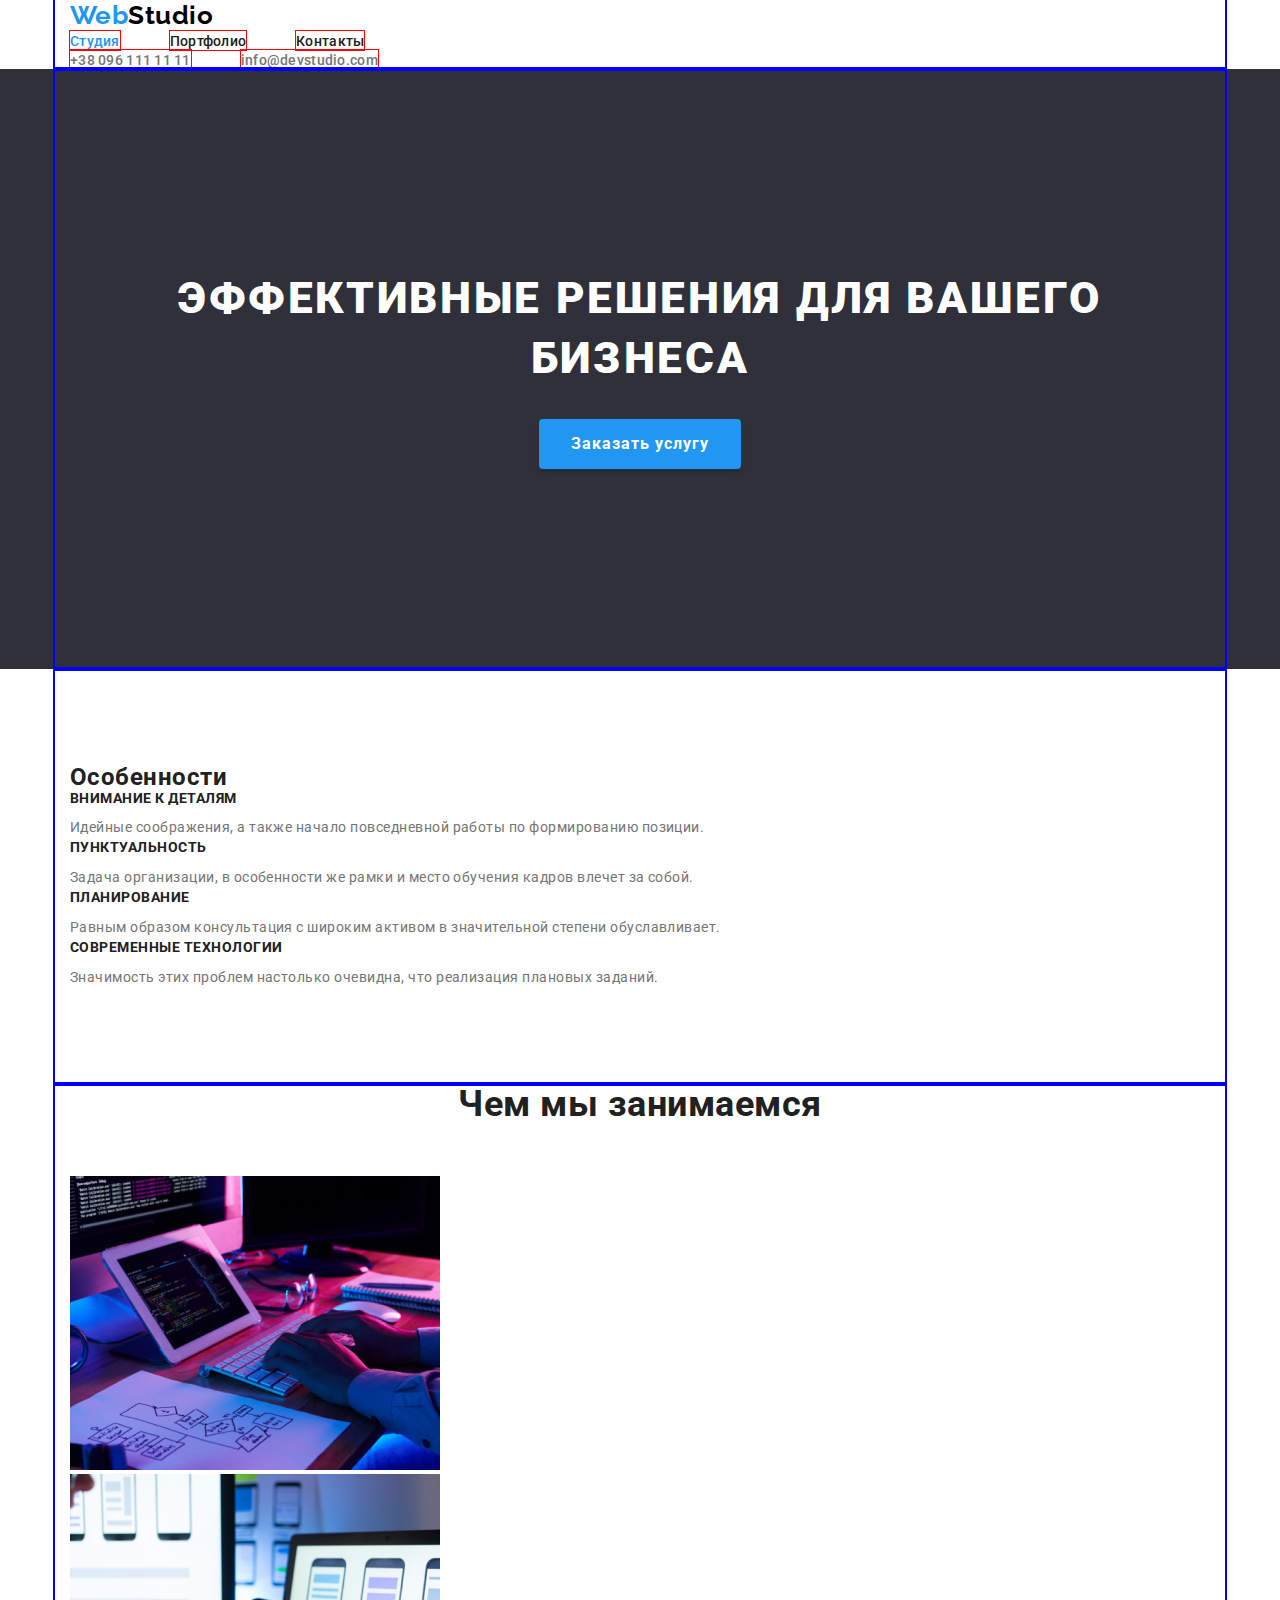
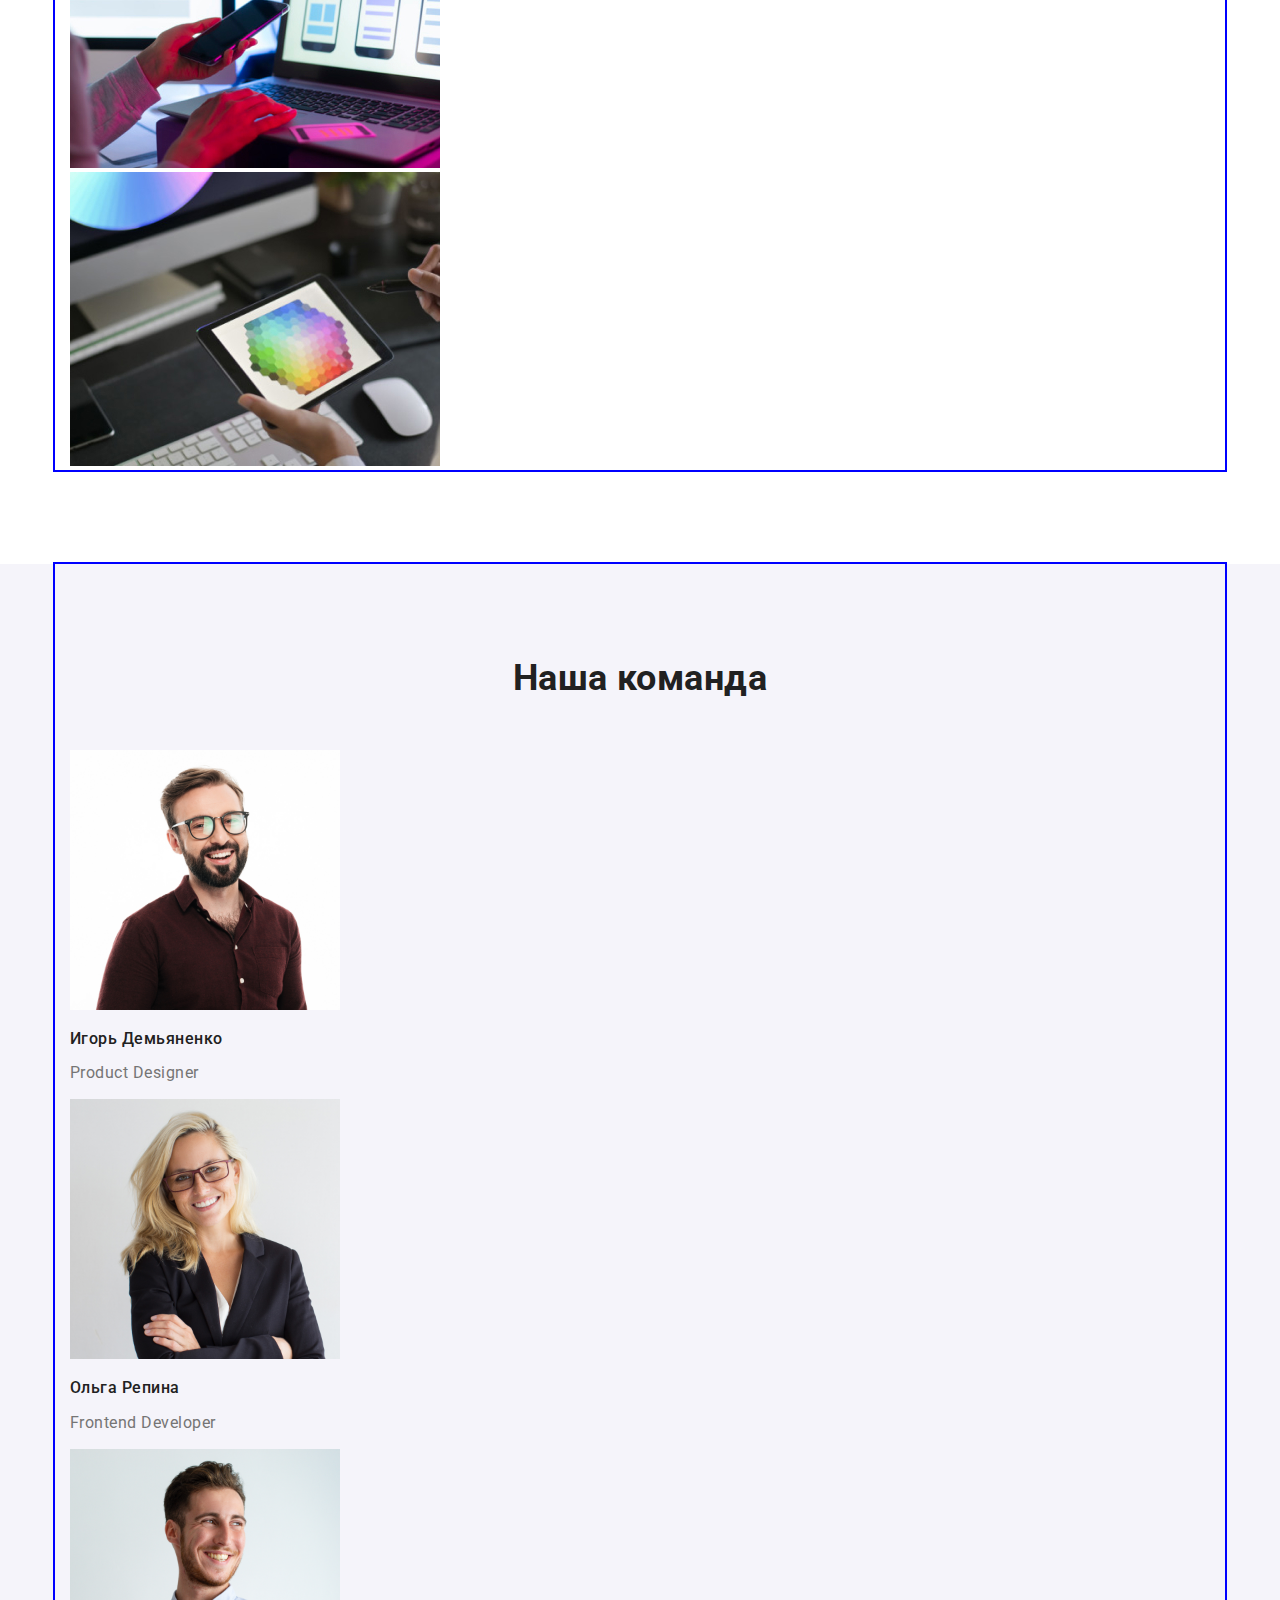
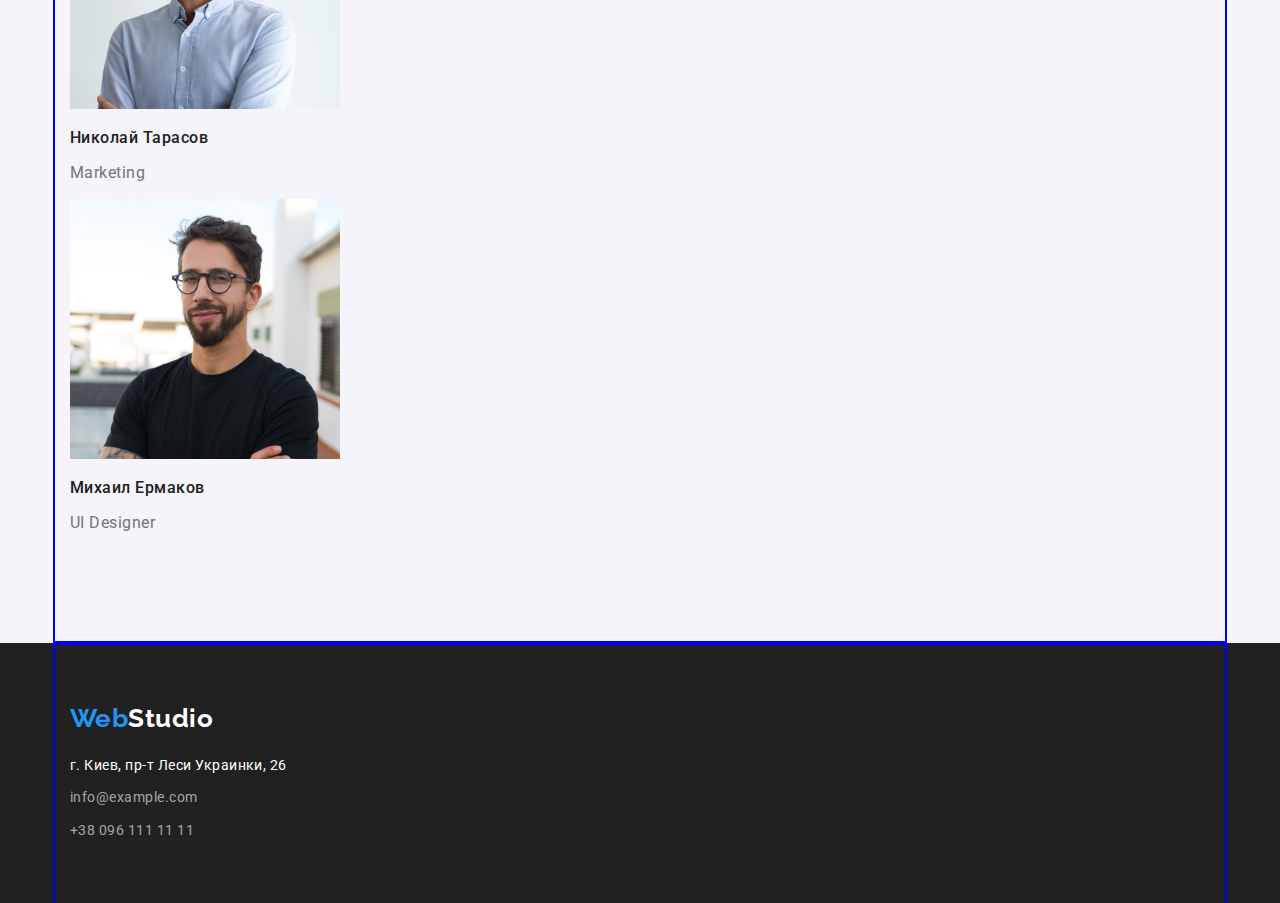
==== index.html @ 8eae238f "add flex for nav tel" ====
<!DOCTYPE html>
<html lang="ru">
<head>
    <meta charset="UTF-8">
    <meta name="viewport" content="width=device-width, initial-scale=1.0">
    <title>WebStudio</title>
    <link rel="stylesheet" href="https://cdnjs.cloudflare.com/ajax/libs/modern-normalize/1.0.0/modern-normalize.min.css"
        integrity="sha512-ISS7cAi1PEhQ8jnbJpJZMd29NlhNj4AWYyLOSp2CE/CsHxTCu+r+t0D2yoJudVrd0/8fTVPUVDzY5Tvli75u/g=="
        crossorigin="anonymous" />
    <link rel="preconnect" href="https://fonts.gstatic.com">
    <link href="https://fonts.googleapis.com/css2?family=Raleway:wght@700&family=Roboto:wght@400;500;700;900&display=swap"
        rel="stylesheet">
    <link rel="stylesheet" href="./css/style.css">
</head>
<body>
    <header> <!-- Шапка сайта-->
       <div class="container">
            <nav>
                <a href="./index.html" class="logo"><span class="logo-word">Web</span>Studio</a>
                <ul class="site-nav">
                    <li class="item"><a class="link-nav current" href="./index.html">Студия</a></li>
                    <li class="item"><a class="link-nav" href="./portfolio.html">Портфолио</a></li>
                    <li class="item"><a class="link-nav" href="">Контакты</a></li>
                </ul>
            </nav>
            <ul class="kontakt-nav">
                <li class="item"><a class="tel-mail" href="tel:+380961111111">+38 096 111 11 11</a></li>
                <li class="item"><a class="tel-mail" href="mailto:info@devstudio.com">info@devstudio.com</a></li>
            </ul>
       </div>
    </header>
    <main> <!--Информация -->
        <section class="hero-section"> <!--Герой-->
            <div class="container hero">
                <h1 class="hero-title">ЭФФЕКТИВНЫЕ РЕШЕНИЯ ДЛЯ ВАШЕГО БИЗНЕСА</h1>
                <button  type="button" class="hero-button">Заказать услугу</button>
            </div>
            </section>
        <section> <!--Особенности-->
            <div class="container features">
                <h2 class="title-hide">Особенности</h2>
                <ul>
                    <li>
                        <h3 class="features-title">ВНИМАНИЕ К ДЕТАЛЯМ</h3>
                        <p class="features-text">Идейные соображения, а также начало повседневной работы по формированию позиции.</p>
                    </li>
                    <li>
                        <h3 class="features-title">ПУНКТУАЛЬНОСТЬ</h3>
                        <p class="features-text">Задача организации, в особенности же рамки и место обучения кадров влечет за собой.</p>
                    </li>
                    <li>
                        <h3 class="features-title">ПЛАНИРОВАНИЕ</h3>
                        <p class="features-text">Равным образом консультация с широким активом в значительной степени обуславливает.</p>
                    </li>
                    <li>
                        <h3 class="features-title">СОВРЕМЕННЫЕ ТЕХНОЛОГИИ</h3>
                        <p class="features-text">Значимость этих проблем настолько очевидна, что реализация плановых заданий.</p>
                    </li>
                </ul>
            </div>
        </section>
        <section class="container work"> <!--Чем занимаемся-->
            <h2 class="section-title-work">Чем мы занимаемся</h2>
            <ul>
                <li>
                    <img src="./image/index/box-1.jpg" alt="печать на клавиатуре" width="370" height="294">
                </li>
                <li>
                    <img src="./image/index/box-2.jpg" alt="смотрят в телефон и ноутбук" width="370" height="294">
                </li>
                <li>
                    <img src="./image/index/box-3.jpg" alt="поиск в планшете" width="370" height="294">
                </li>
            </ul>
        </section>
        <section class="team-section"> <!--Наша команда-->
            <div class="container team">
                <h2 class="section-title-team">Наша команда</h2>
                    <ul>
                        <li>
                            <img src="./image/index/img-1.jpg" alt="Игорь Демьяненко" width="270" height="260">
                            <h3 class="team-name">Игорь Демьяненко</h3>
                            <p lang="en" class="team-work">Product Designer</p> 
                        </li>
                        <li>
                            <img src="./image/index/img-2.jpg" alt="Ольга Репина" width="270" height="260">
                            <h3 class="team-name">Ольга Репина</h3>
                            <p lang="en" class="team-work">Frontend Developer</p> 
                        </li>
                        <li>
                            <img src="./image/index/img-3.jpg" alt="Николай Тарасов" width="270" height="260">
                            <h3 class="team-name">Николай Тарасов</h3>
                            <p lang="en" class="team-work">Marketing</p> 
                        </li>
                        <li>
                            <img src="./image/index/img-4.jpg" alt="Михаил Ермаков" width="270" height="260">
                            <h3 class="team-name">Михаил Ермаков</h3>
                            <p lang="en" class="team-work">UI Designer</p> 
                        </li>
                    </ul>
            </div>
        </section>
    </main>
    <footer class="footer-background"> <!--Подвал сайта-->
        <div class="container footer">
            <a href="./index.html" class="logo-footer"><span class="logo-word">Web</span>Studio</a>
            <address>
                <ul>
                    <li><a class="footer-map" href="https://goo.gl/maps/jdW6CA36XqGowUnj9" target="_blank">г. Киев, пр-т Леси Украинки, 26</a></li>
                    <li><a class="tel-mail-footer" href="mailto:info@example.com">info@example.com</a></li>
                    <li><a class="tel-mail-footer tel" href="tel:+380961111111">+38 096 111 11 11</a></li>
                </ul>
            </address>
        </div>
    </footer>
</body>
</html>
---- css/style.css ----
html {
  box-sizing: border-box;
}
*,
*::before,
*::after {
  box-sizing: inherit;
}
:root {
  --main-text-color: #212121;
  --secondary-text-color: #ffffff;
  --ouwer-text-color: #757575;
  --acent-color: #2196f3;
  --contener-color: #eeeeee;
  --logo-color-text: #000000;
  --buttons-port-color: #f5f4fa;
  --footer-text-color: rgba(255, 255, 255, 0.6);
  --background-footer-color: #2f303a;
  --background-section: #e5e5e5;
  --line-color: #ececec;
  --background-color: #ffffff;
}

body {
  margin: 0;
  background-color: var(--background-color);
  color: var(--main-text-color);
  font-family: Roboto, sans-serif;
  font-style: normal;
  letter-spacing: 0.03em;
}
ul {
  list-style: none;
  padding: 0px;
  margin: 0px;
}
a {
  text-decoration: none;
  font-style: normal;
}
.container {
  margin-left: auto;
  margin-right: auto;
  padding-left: 15px;
  padding-right: 15px;
  width: 1170px;
  outline: 2px solid blue;
}

/* Шапка сайта */

.header-portfolio {
  margin-bottom: 77px;
}
.logo {
  color: var(--logo-color-text);
  font-family: Raleway;
  font-weight: 700;
  font-size: 26px;
  line-height: 1.19;
}
.logo-word {
  color: var(--acent-color);
}
/* site-nav */

.site-nav {
  display: flex;
}
.site-nav .item {
  outline: 1px solid red;
  margin-right: 50px;
}
.site-nav .item:last-child {
  margin-right: 0px;
}
.link-nav {
  color: var(--main-text-color);
  font-weight: 500;
  line-height: 1.14;
  font-size: 14px;
  letter-spacing: 0.02em;
}
.link-nav:hover,
.link-nav:focus {
  color: var(--acent-color);
}
.link-nav.current {
  color: var(--acent-color);
}

/* .tel-mail */

.kontakt-nav {
  display: flex;
}
.kontakt-nav .item {
  outline: 1px solid red;
  margin-right: 50px;
}
.kontakt-nav .item:last-child {
  margin-right: 0px;
}
.tel-mail {
  color: var(--ouwer-text-color);
  font-weight: 500;
  line-height: 1.14;
  font-size: 14px;
  letter-spacing: 0.02em;
}
.tel-mail:hover,
.tel-mail:focus {
  color: var(--acent-color);
}

/* studio */

/* Hero studio */

.hero-section {
  text-align: center;
  background-color: var(--background-footer-color);
}
.hero {
  padding-top: 200px;
  padding-bottom: 200px;
}
.hero-button {
  min-width: 200px;
  display: inline-block;
  border: 0px;
  padding: 10px 32px;
  border-radius: 4px;
  box-shadow: 0px 4px 4px rgba(0, 0, 0, 0.15);

  color: var(--background-color);
  background-color: var(--acent-color);
  cursor: pointer;
  font-family: Roboto;
  font-weight: 700;
  font-size: 16px;
  line-height: 1.87;
  letter-spacing: 0.06em;
}
.hero-title {
  margin-top: 0px;
  margin-bottom: 30px;

  color: var(--secondary-text-color);
  font-weight: 900;
  font-size: 44px;
  line-height: 1.36;
  letter-spacing: 0.06em;
  text-transform: uppercase;
}

/* Features */

.features {
  padding-top: 94px;
  padding-bottom: 94px;
}
.title-hide {
  padding: 0px;
  margin: 0px;
}
.features-title {
  margin-top: 0px;
  margin-bottom: 10px;

  font-weight: 700;
  font-size: 14px;
  line-height: 1.14;
  text-transform: uppercase;
}
.features-text {
  margin-top: 0px;
  margin-bottom: 0px;

  color: var(--ouwer-text-color);
  font-weight: 400;
  font-size: 14px;
  line-height: 1.71;
}

/* Чем мы занимаемся */
.work {
  margin-bottom: 94px;
}
.section-title-work {
  margin-top: 0px;
  margin-bottom: 50px;

  font-weight: 700;
  font-size: 36px;
  line-height: 1.16;
  text-align: center;
}

/* Team */

.team-section {
  background-color: var(--buttons-port-color);
}
.section-title-team {
  margin-top: 0px;
  margin-bottom: 50px;

  font-weight: 700;
  font-size: 36px;
  line-height: 1.16;
  text-align: center;
}
.team {
  padding-top: 94px;
  padding-bottom: 94px;
}
.team-name {
  font-weight: 500;
  font-size: 16px;
  line-height: 1.18;
}
.team-work {
  color: var(--ouwer-text-color);
  font-weight: 400;
  font-size: 16px;
  line-height: 1.18;
}

/* portfolio */

/* filters portfolio */

.button {
  color: var(--main-text-color);
  background-color: var(--buttons-port-color);
  font-family: Roboto;
  font-weight: 500;
  font-size: 16px;
  line-height: 1.62;
  letter-spacing: 0.03em;
}
.button:hover,
.button:focus {
  color: var(--background-color);
  background-color: var(--acent-color);
  cursor: pointer;
}

/* Galery of projects */

.portfolio-section {
  margin-bottom: 94px;
}

.project-title {
  margin-top: 20px;
  margin-bottom: 4px;

  font-weight: 700;
  font-size: 18px;
  line-height: 2;
  letter-spacing: 0.06em;
}
.project-name {
  margin-top: 0px;
  margin-bottom: 0px;
  padding-bottom: 20px;

  color: var(--ouwer-text-color);
  font-weight: 400;
  font-size: 16px;
  line-height: 1.87;
}

/* Footer */

.footer-background {
  background-color: var(--main-text-color);
}
.footer {
  padding-top: 60px;
  padding-bottom: 60px;
}
.logo-footer {
  display: inline-block;
  margin-bottom: 20px;

  color: var(--secondary-text-color);
  font-family: Raleway;
  font-weight: 700;
  font-size: 26px;
  line-height: 1.19;
}
.tel-mail-footer {
  display: inline-block;
  margin-bottom: 9px;

  color: var(--footer-text-color);
  font-weight: 400;
  font-size: 14px;
  line-height: 1.71;
}
.tel {
  margin-bottom: 0px;
}
.footer-map {
  display: inline-block;
  margin-bottom: 9px;

  color: var(--secondary-text-color);
  font-weight: 400;
  font-size: 14px;
  line-height: 1.71;
}
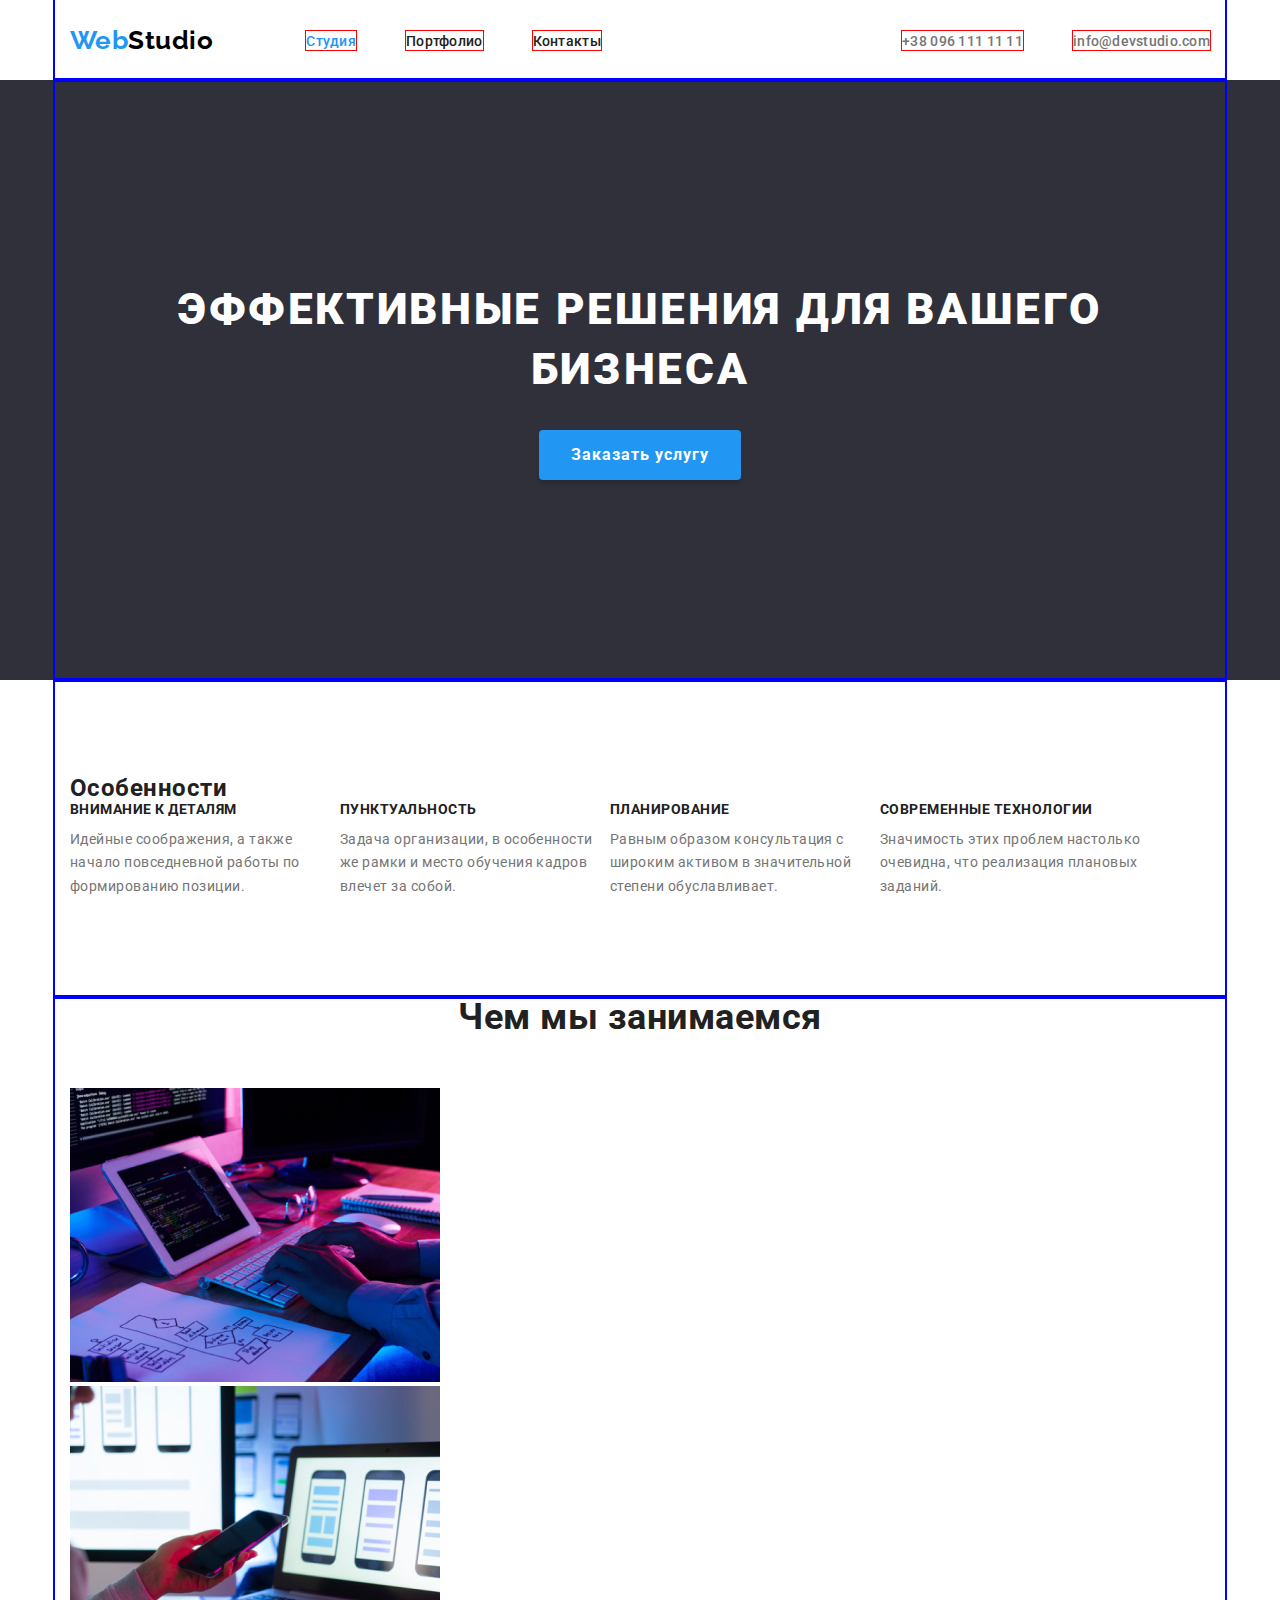
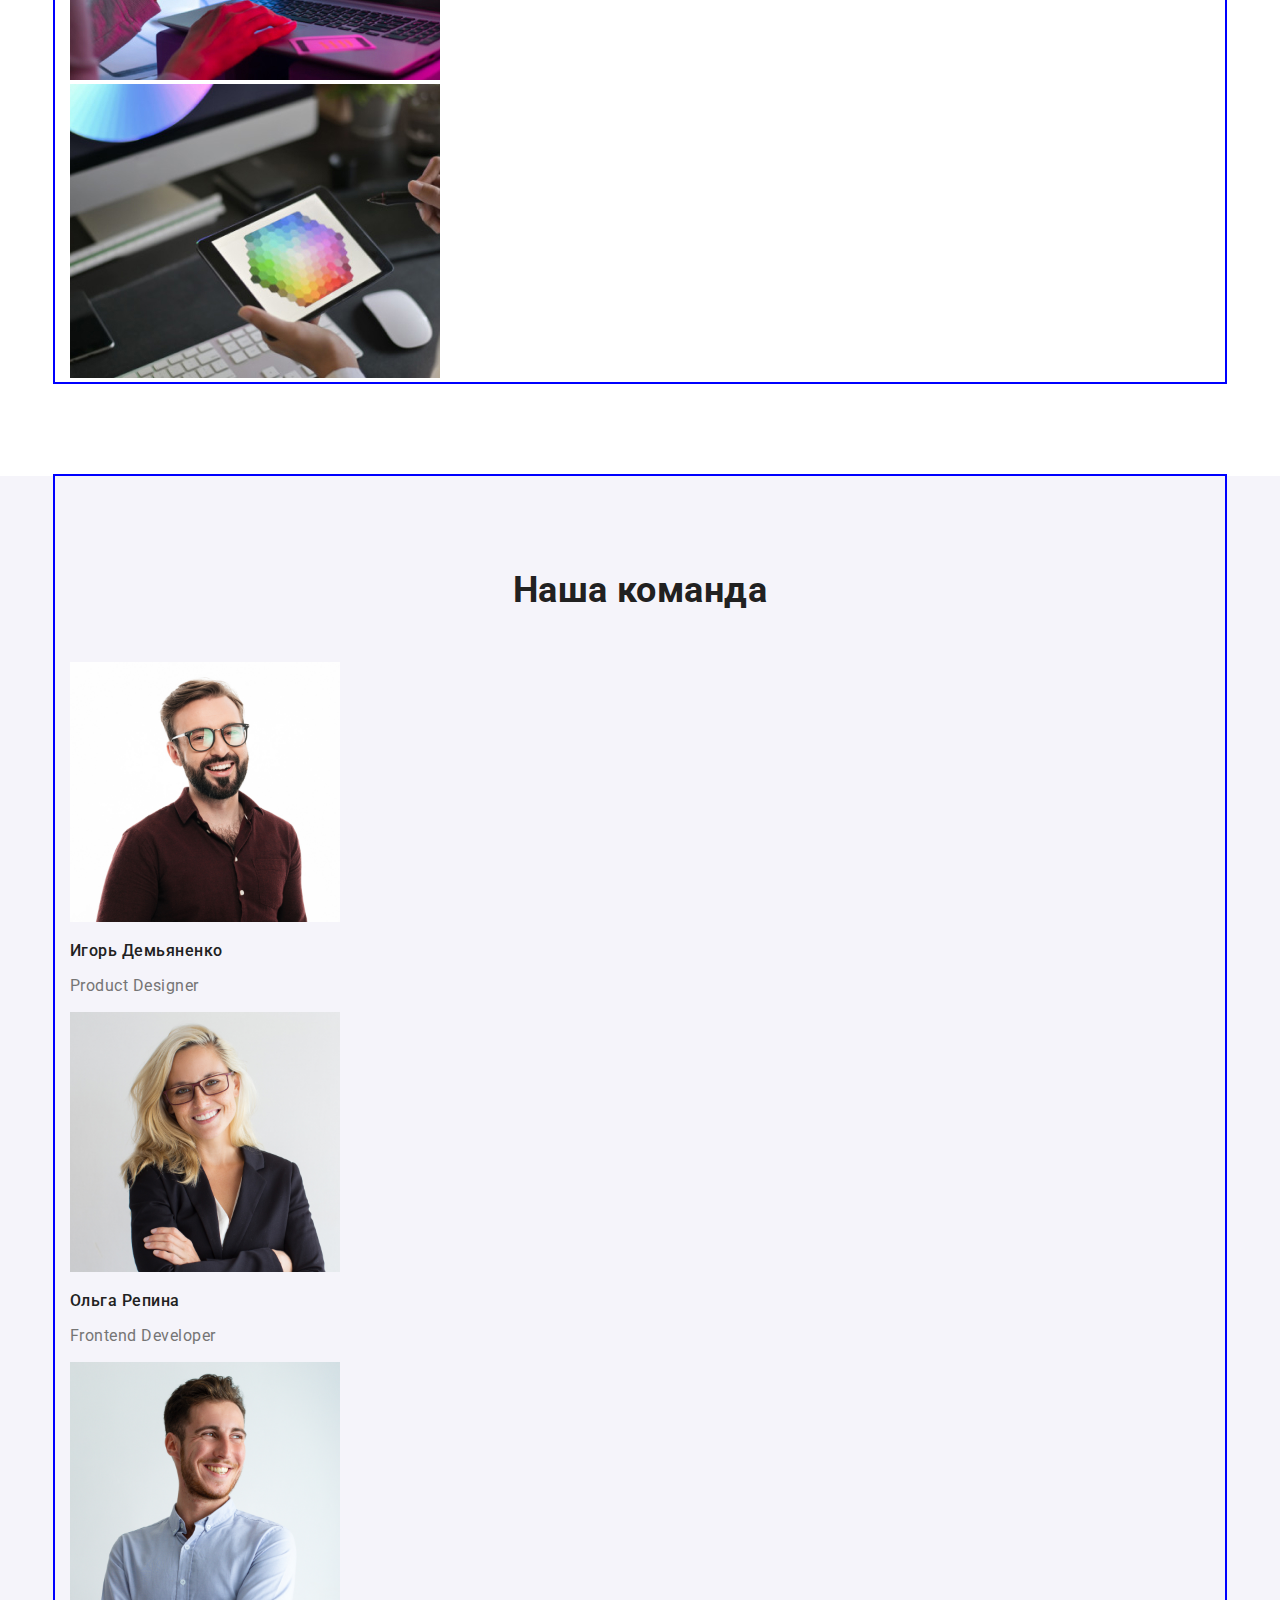
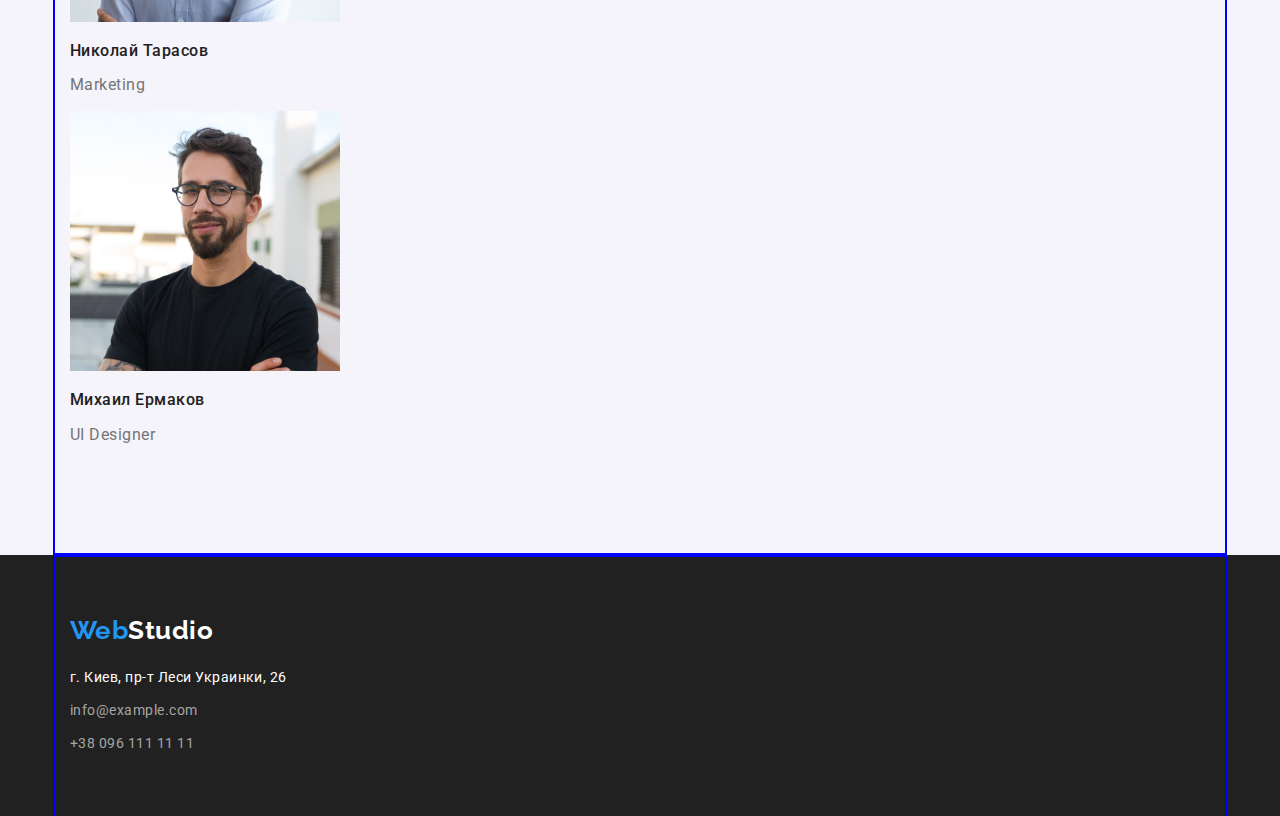
==== commit 5ae9f9f7: "добавляет flex шапка и особенности" ====
--- a/index.html
+++ b/index.html
@@ -14,8 +14,8 @@
 </head>
 <body>
     <header> <!-- Шапка сайта-->
-       <div class="container">
-            <nav>
+       <div class="container header-nav">
+            <nav class="header-nav">
                 <a href="./index.html" class="logo"><span class="logo-word">Web</span>Studio</a>
                 <ul class="site-nav">
                     <li class="item"><a class="link-nav current" href="./index.html">Студия</a></li>
@@ -39,20 +39,20 @@
         <section> <!--Особенности-->
             <div class="container features">
                 <h2 class="title-hide">Особенности</h2>
-                <ul>
-                    <li>
+                <ul class="features-list">
+                    <li class="item">
                         <h3 class="features-title">ВНИМАНИЕ К ДЕТАЛЯМ</h3>
                         <p class="features-text">Идейные соображения, а также начало повседневной работы по формированию позиции.</p>
                     </li>
-                    <li>
+                    <li class="item">
                         <h3 class="features-title">ПУНКТУАЛЬНОСТЬ</h3>
                         <p class="features-text">Задача организации, в особенности же рамки и место обучения кадров влечет за собой.</p>
                     </li>
-                    <li>
+                    <li class="item">
                         <h3 class="features-title">ПЛАНИРОВАНИЕ</h3>
                         <p class="features-text">Равным образом консультация с широким активом в значительной степени обуславливает.</p>
                     </li>
-                    <li>
+                    <li class="item">
                         <h3 class="features-title">СОВРЕМЕННЫЕ ТЕХНОЛОГИИ</h3>
                         <p class="features-text">Значимость этих проблем настолько очевидна, что реализация плановых заданий.</p>
                     </li>
--- a/css/style.css
+++ b/css/style.css
@@ -49,6 +49,12 @@
 
 /* Шапка сайта */
 
+.header-nav {
+  display: flex;
+  align-items: center;
+  height: 80px;
+}
+
 .header-portfolio {
   margin-bottom: 77px;
 }
@@ -66,6 +72,7 @@
 
 .site-nav {
   display: flex;
+  margin-left: 93px;
 }
 .site-nav .item {
   outline: 1px solid red;
@@ -93,6 +100,7 @@
 
 .kontakt-nav {
   display: flex;
+  margin-left: auto;
 }
 .kontakt-nav .item {
   outline: 1px solid red;
@@ -160,6 +168,14 @@
   padding-top: 94px;
   padding-bottom: 94px;
 }
+.features-list {
+  display: flex;
+  flex-wrap: wrap;
+}
+.features-list .item {
+  width: 270px;
+  height: 101px;
+}
 .title-hide {
   padding: 0px;
   margin: 0px;
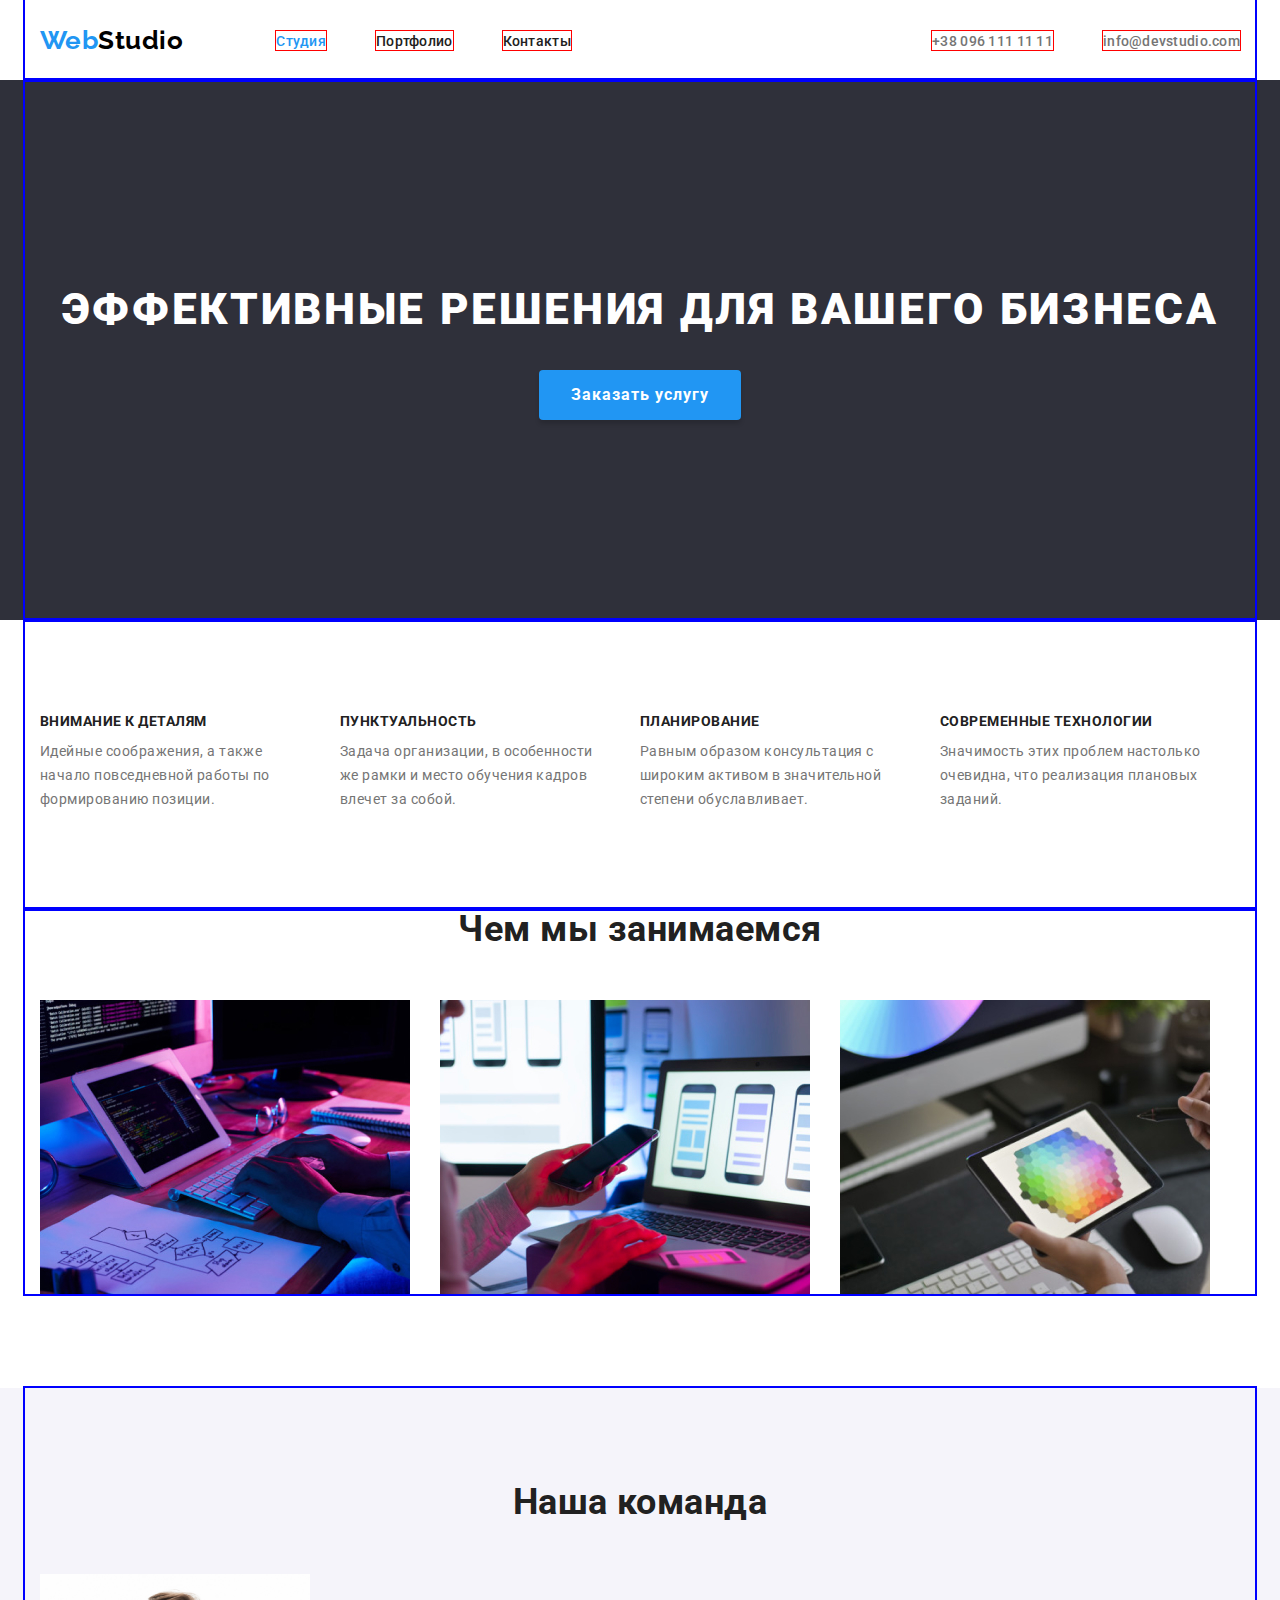
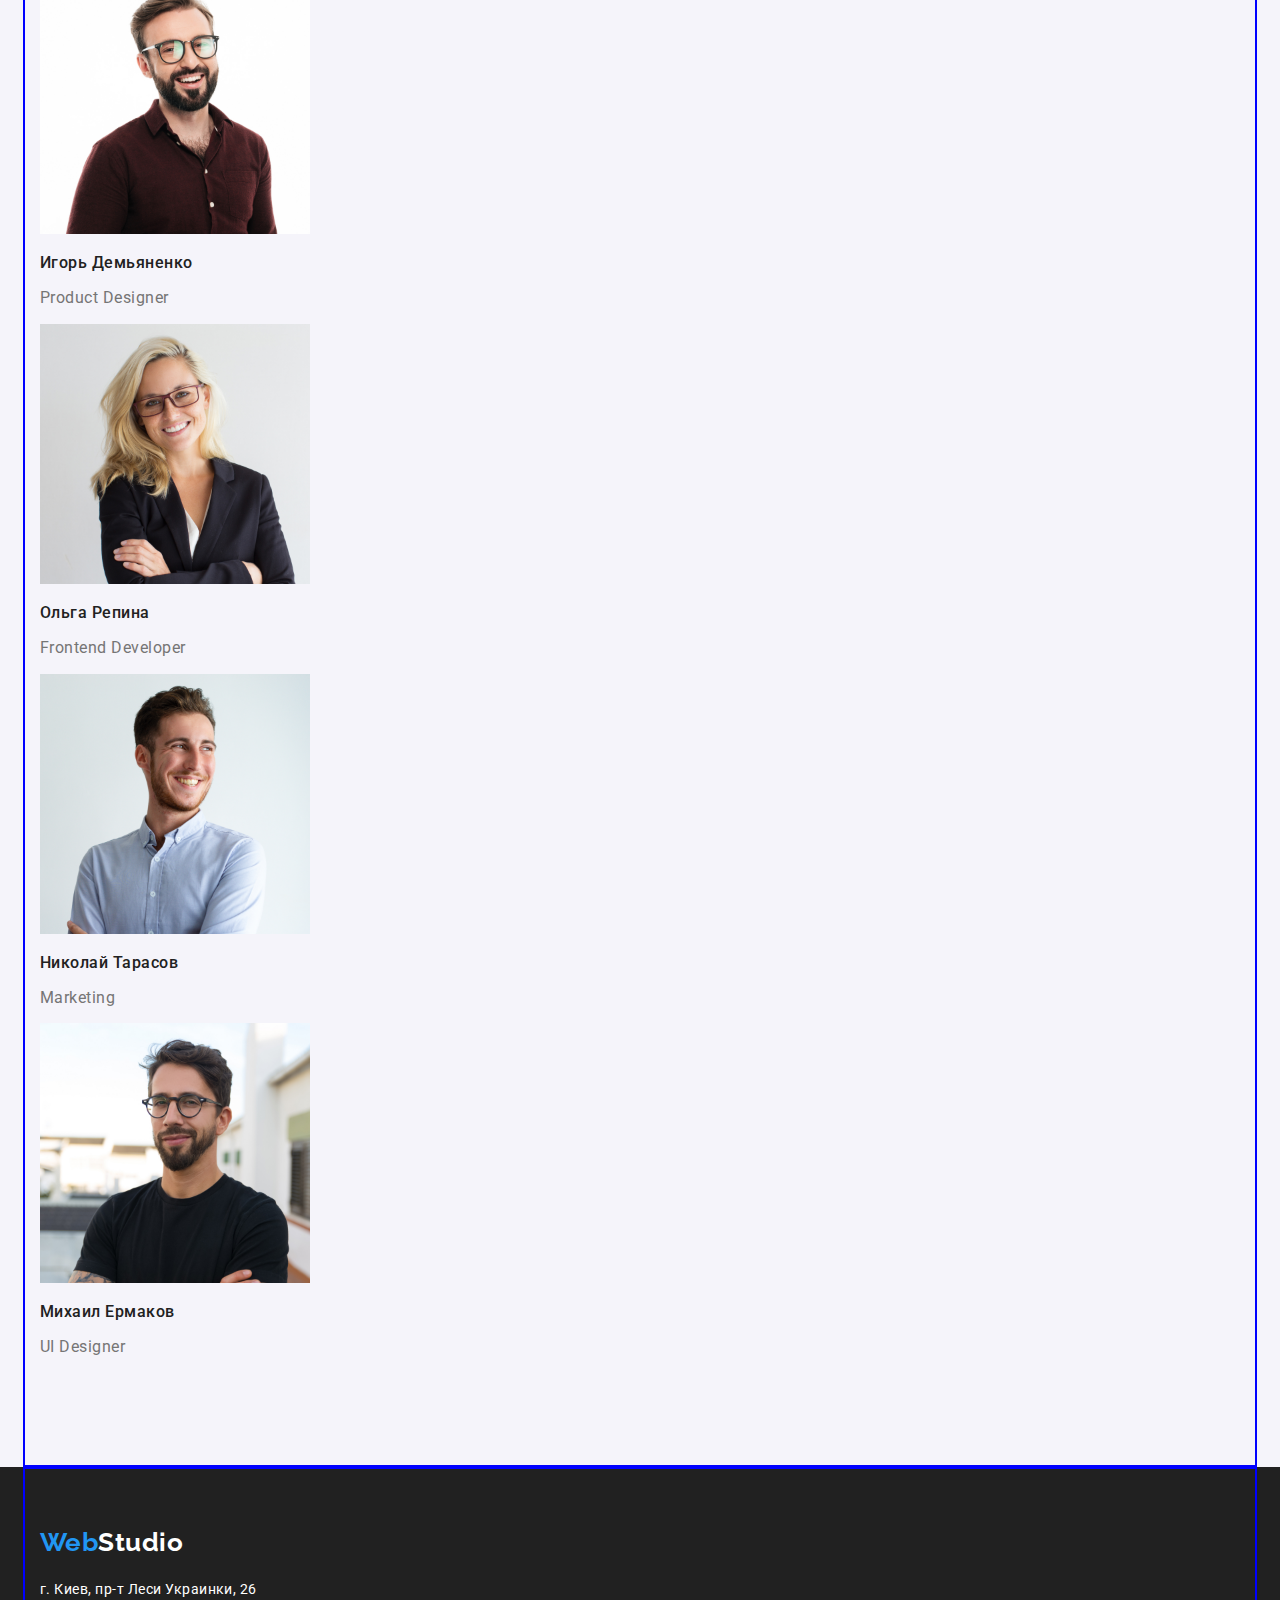
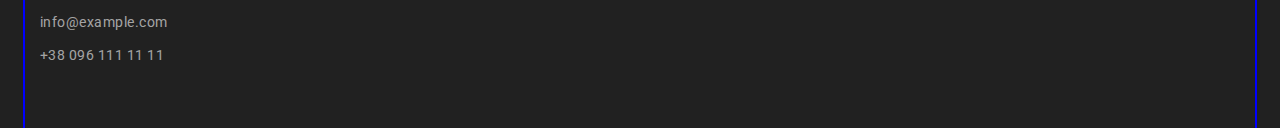
==== commit b3f32f51: "добавляет дальше flex" ====
--- a/index.html
+++ b/index.html
@@ -61,15 +61,15 @@
         </section>
         <section class="container work"> <!--Чем занимаемся-->
             <h2 class="section-title-work">Чем мы занимаемся</h2>
-            <ul>
+            <ul class="work-list">
                 <li>
-                    <img src="./image/index/box-1.jpg" alt="печать на клавиатуре" width="370" height="294">
+                    <img src="./image/index/box-1.jpg"  class="work-img" alt="печать на клавиатуре" width="370" height="294">
                 </li>
                 <li>
-                    <img src="./image/index/box-2.jpg" alt="смотрят в телефон и ноутбук" width="370" height="294">
+                    <img src="./image/index/box-2.jpg"  class="work-img" alt="смотрят в телефон и ноутбук" width="370" height="294">
                 </li>
                 <li>
-                    <img src="./image/index/box-3.jpg" alt="поиск в планшете" width="370" height="294">
+                    <img src="./image/index/box-3.jpg" class="work-img" alt="поиск в планшете" width="370" height="294">
                 </li>
             </ul>
         </section>
--- a/css/style.css
+++ b/css/style.css
@@ -43,7 +43,7 @@
   margin-right: auto;
   padding-left: 15px;
   padding-right: 15px;
-  width: 1170px;
+  width: 1230px;
   outline: 2px solid blue;
 }
 
@@ -56,6 +56,9 @@
 }
 
 .header-portfolio {
+  display: flex;
+  align-items: center;
+  height: 80px;
   margin-bottom: 77px;
 }
 .logo {
@@ -175,10 +178,20 @@
 .features-list .item {
   width: 270px;
   height: 101px;
+  margin-right: 30px;
+}
+.features-list .item:last-child {
+  margin-right: 0px;
 }
 .title-hide {
-  padding: 0px;
-  margin: 0px;
+  position: absolute;
+  width: 1px;
+  height: 1px;
+  margin: -1px;
+  padding: 0;
+  overflow: hidden;
+  border: 0;
+  clip: rect(0 0 0 0);
 }
 .features-title {
   margin-top: 0px;
@@ -203,6 +216,17 @@
 .work {
   margin-bottom: 94px;
 }
+.work-list {
+  display: flex;
+}
+.work-list .work-img {
+  display: block;
+  margin-right: 30px;
+}
+/* .work-img:last-child {
+  margin-right: 0px;
+} */
+
 .section-title-work {
   margin-top: 0px;
   margin-bottom: 50px;
@@ -247,7 +271,13 @@
 
 /* filters portfolio */
 
+.portfolio-filters {
+  display: flex;
+  justify-content: center;
+  margin-bottom: 50px;
+}
 .button {
+  display: inline-block;
   color: var(--main-text-color);
   background-color: var(--buttons-port-color);
   font-family: Roboto;
@@ -255,23 +285,55 @@
   font-size: 16px;
   line-height: 1.62;
   letter-spacing: 0.03em;
+  text-align: center;
+  border: 0px;
+  border-radius: 4px;
+  padding: 6px 22px;
+
+  margin-left: 8px;
+}
+.portfolio-filters .button:first-child {
+  margin-right: 0px;
 }
 .button:hover,
 .button:focus {
   color: var(--background-color);
   background-color: var(--acent-color);
   cursor: pointer;
+  box-shadow: 0px 3px 1px rgba(0, 0, 0, 0.1), 0px 1px 2px rgba(0, 0, 0, 0.08),
+    0px 2px 2px rgba(0, 0, 0, 0.12);
+}
+.button:active {
+  color: var(--background-color);
+  background-color: var(--acent-color);
 }
 
 /* Galery of projects */
 
 .portfolio-section {
   margin-bottom: 94px;
+}
+.project-card {
+  display: flex;
+  flex-wrap: wrap;
+}
+.project {
+  width: 370px;
+  border: 1px solid var(--contener-color);
+  margin-right: 30px;
+  margin-bottom: 30px;
+}
+.project:nth-child(3n) {
+  margin-right: 0px;
+}
+.project:nth-last-child(-n + 3) {
+  margin-bottom: 0px;
 }
 
 .project-title {
   margin-top: 20px;
   margin-bottom: 4px;
+  margin-left: 24px;
 
   font-weight: 700;
   font-size: 18px;
@@ -280,6 +342,7 @@
 }
 .project-name {
   margin-top: 0px;
+  margin-left: 24px;
   margin-bottom: 0px;
   padding-bottom: 20px;
 
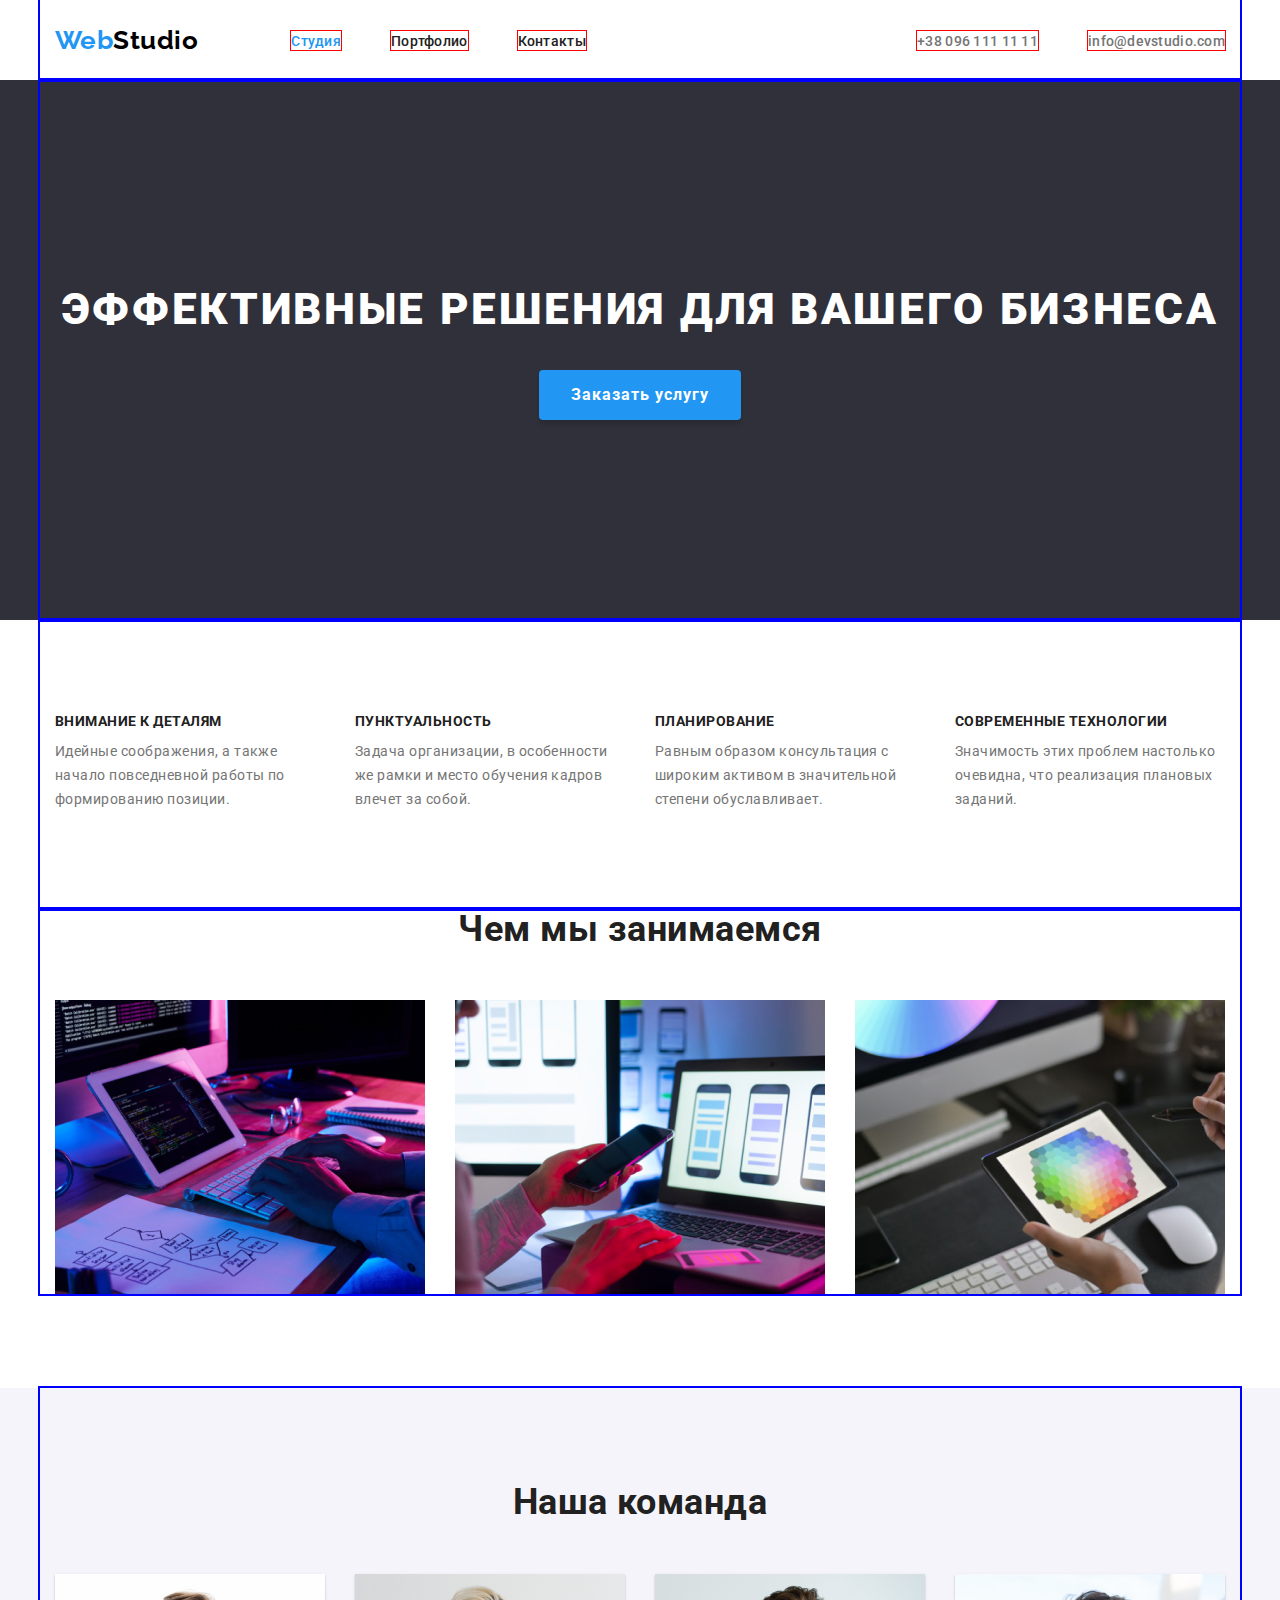
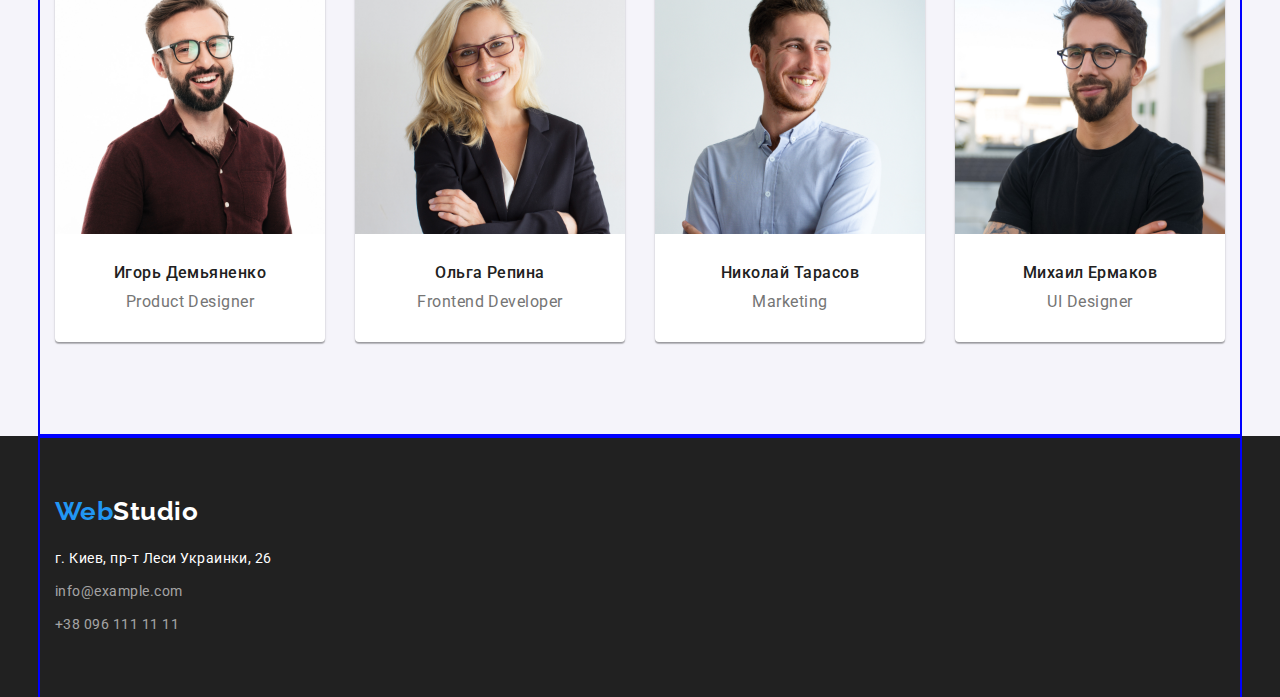
==== commit f11e64e5: "добавляет стили и flex on index" ====
--- a/index.html
+++ b/index.html
@@ -76,24 +76,24 @@
         <section class="team-section"> <!--Наша команда-->
             <div class="container team">
                 <h2 class="section-title-team">Наша команда</h2>
-                    <ul>
-                        <li>
-                            <img src="./image/index/img-1.jpg" alt="Игорь Демьяненко" width="270" height="260">
+                    <ul class="team-cards">
+                        <li class="card-team">
+                            <img src="./image/index/img-1.jpg" class="team-img" alt="Игорь Демьяненко" width="270" height="260">
                             <h3 class="team-name">Игорь Демьяненко</h3>
                             <p lang="en" class="team-work">Product Designer</p> 
                         </li>
-                        <li>
-                            <img src="./image/index/img-2.jpg" alt="Ольга Репина" width="270" height="260">
+                        <li class="card-team">
+                            <img src="./image/index/img-2.jpg" class="team-img" alt="Ольга Репина" width="270" height="260">
                             <h3 class="team-name">Ольга Репина</h3>
                             <p lang="en" class="team-work">Frontend Developer</p> 
                         </li>
-                        <li>
-                            <img src="./image/index/img-3.jpg" alt="Николай Тарасов" width="270" height="260">
+                        <li class="card-team">
+                            <img src="./image/index/img-3.jpg" class="team-img" alt="Николай Тарасов" width="270" height="260">
                             <h3 class="team-name">Николай Тарасов</h3>
                             <p lang="en" class="team-work">Marketing</p> 
                         </li>
-                        <li>
-                            <img src="./image/index/img-4.jpg" alt="Михаил Ермаков" width="270" height="260">
+                        <li class="card-team">
+                            <img src="./image/index/img-4.jpg" class="team-img" alt="Михаил Ермаков" width="270" height="260">
                             <h3 class="team-name">Михаил Ермаков</h3>
                             <p lang="en" class="team-work">UI Designer</p> 
                         </li>
--- a/css/style.css
+++ b/css/style.css
@@ -43,7 +43,7 @@
   margin-right: auto;
   padding-left: 15px;
   padding-right: 15px;
-  width: 1230px;
+  width: 1200px;
   outline: 2px solid blue;
 }
 
@@ -223,9 +223,6 @@
   display: block;
   margin-right: 30px;
 }
-/* .work-img:last-child {
-  margin-right: 0px;
-} */
 
 .section-title-work {
   margin-top: 0px;
@@ -250,21 +247,45 @@
   font-size: 36px;
   line-height: 1.16;
   text-align: center;
+}
+.team-cards {
+  display: flex;
+}
+.card-team {
+  background-color: var(--background-color);
+  width: 270px;
+  height: 368px;
+  margin-right: 30px;
+  box-shadow: 0px 1px 3px rgba(0, 0, 0, 0.12), 0px 1px 1px rgba(0, 0, 0, 0.14),
+    0px 2px 1px rgba(0, 0, 0, 0.2);
+  border-radius: 0px 0px 4px 4px;
+}
+.card-team:last-child {
+  margin-right: 0px;
+}
+.team-img {
+  display: block;
 }
 .team {
   padding-top: 94px;
   padding-bottom: 94px;
 }
 .team-name {
+  margin-top: 30px;
+  margin-bottom: 0px;
   font-weight: 500;
   font-size: 16px;
   line-height: 1.18;
+  text-align: center;
 }
 .team-work {
+  margin-top: 10px;
+  margin-bottom: 30px;
   color: var(--ouwer-text-color);
   font-weight: 400;
   font-size: 16px;
   line-height: 1.18;
+  text-align: center;
 }
 
 /* portfolio */
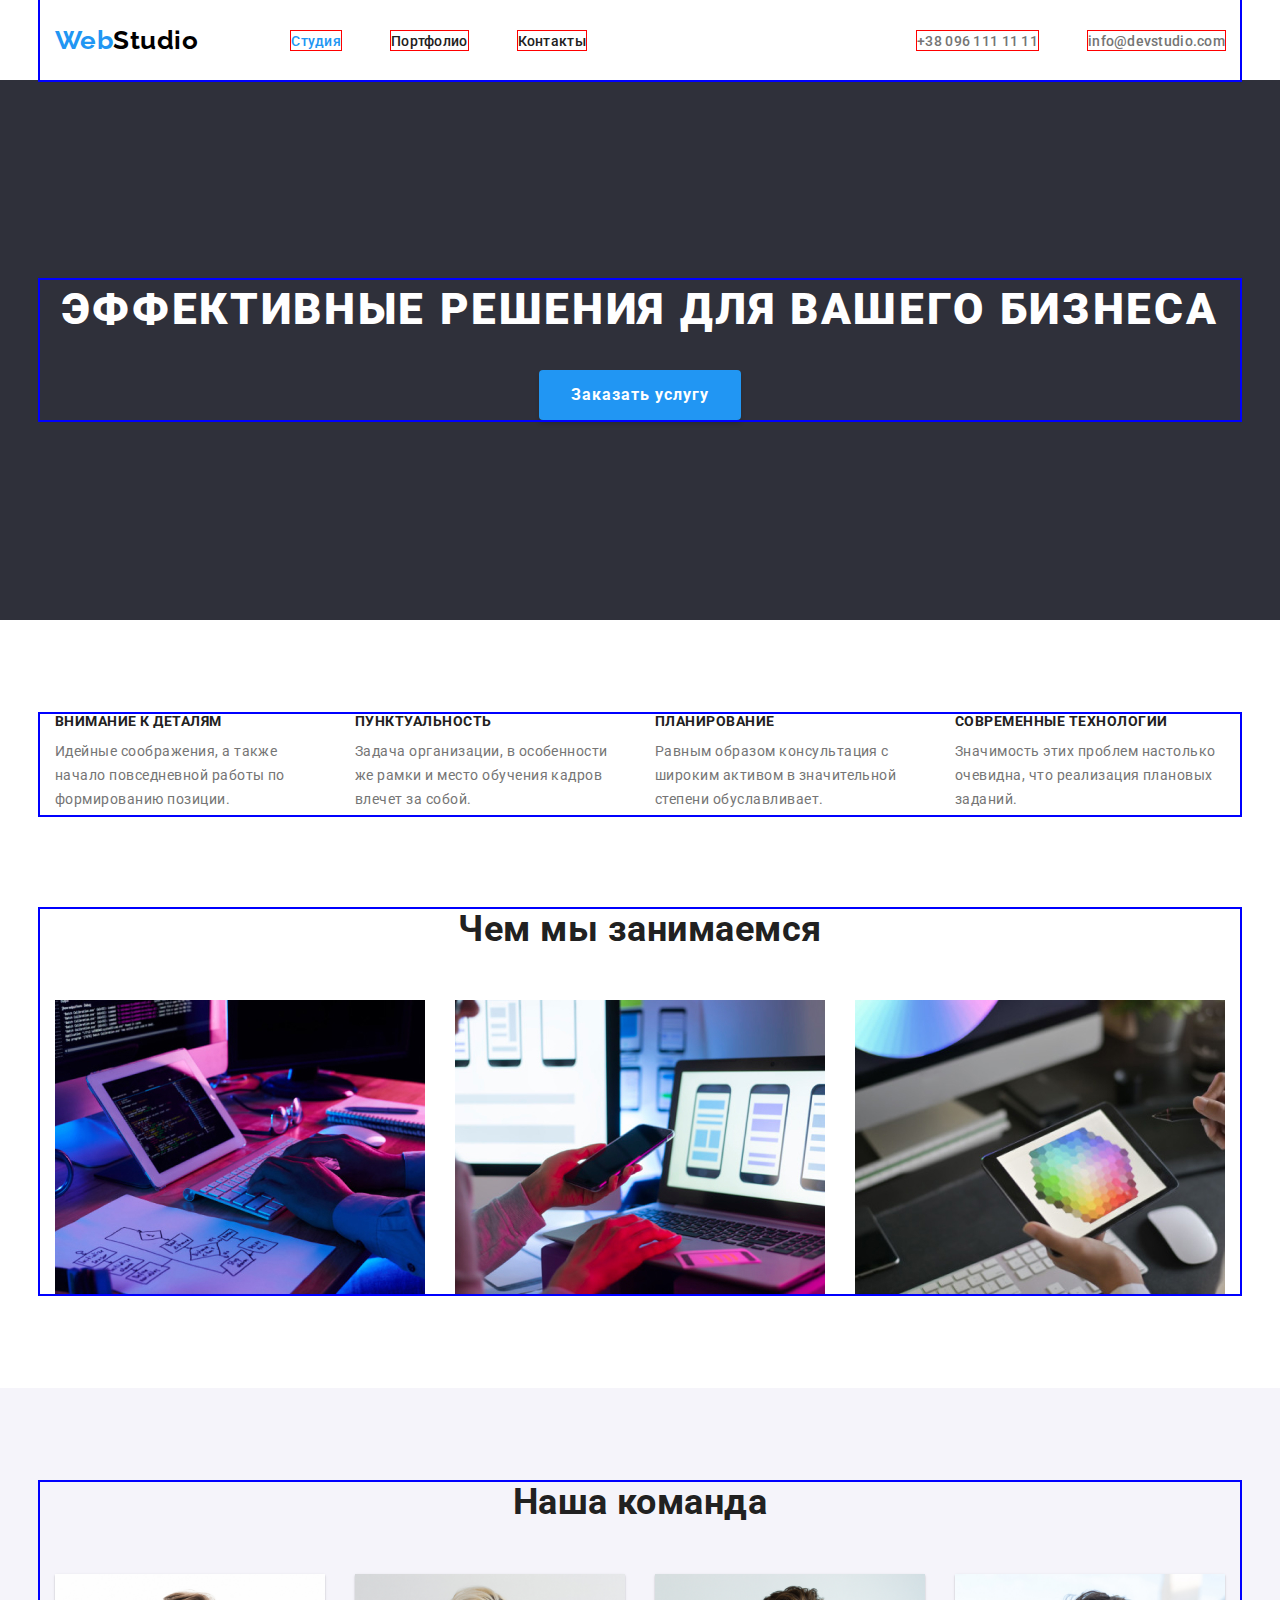
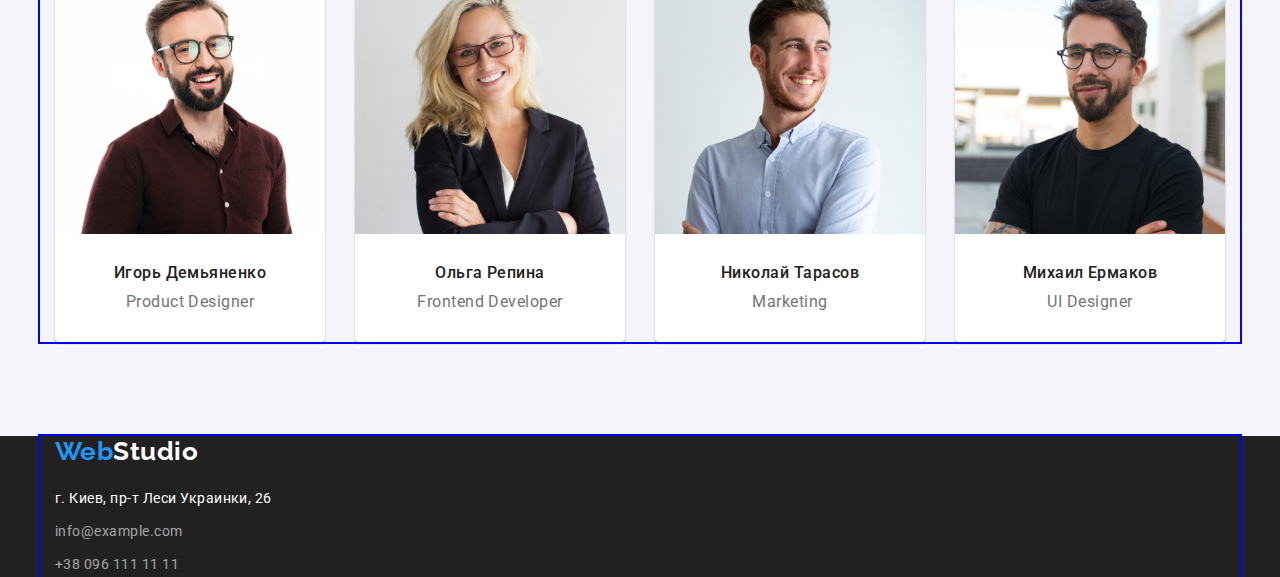
==== commit 9964c3e1: "fized padding's section" ====
--- a/index.html
+++ b/index.html
@@ -16,28 +16,28 @@
     <header> <!-- Шапка сайта-->
        <div class="container header-nav">
             <nav class="header-nav">
-                <a href="./index.html" class="logo"><span class="logo-word">Web</span>Studio</a>
+                <a href="./index.html" class="logo link"><span class="logo-word">Web</span>Studio</a>
                 <ul class="site-nav">
-                    <li class="item"><a class="link-nav current" href="./index.html">Студия</a></li>
-                    <li class="item"><a class="link-nav" href="./portfolio.html">Портфолио</a></li>
-                    <li class="item"><a class="link-nav" href="">Контакты</a></li>
+                    <li class="item"><a class="link-nav link current" href="./index.html">Студия</a></li>
+                    <li class="item"><a class="link-nav link" href="./portfolio.html">Портфолио</a></li>
+                    <li class="item"><a class="link-nav link" href="">Контакты</a></li>
                 </ul>
             </nav>
             <ul class="kontakt-nav">
-                <li class="item"><a class="tel-mail" href="tel:+380961111111">+38 096 111 11 11</a></li>
-                <li class="item"><a class="tel-mail" href="mailto:info@devstudio.com">info@devstudio.com</a></li>
+                <li class="item"><a class="tel-mail link" href="tel:+380961111111">+38 096 111 11 11</a></li>
+                <li class="item"><a class="tel-mail link" href="mailto:info@devstudio.com">info@devstudio.com</a></li>
             </ul>
        </div>
     </header>
     <main> <!--Информация -->
-        <section class="hero-section"> <!--Герой-->
-            <div class="container hero">
+        <section class="hero-section hero"> <!--Герой-->
+            <div class="container ">
                 <h1 class="hero-title">ЭФФЕКТИВНЫЕ РЕШЕНИЯ ДЛЯ ВАШЕГО БИЗНЕСА</h1>
                 <button  type="button" class="hero-button">Заказать услугу</button>
             </div>
             </section>
-        <section> <!--Особенности-->
-            <div class="container features">
+        <section class="features"> <!--Особенности-->
+            <div class="container">
                 <h2 class="title-hide">Особенности</h2>
                 <ul class="features-list">
                     <li class="item">
@@ -59,22 +59,24 @@
                 </ul>
             </div>
         </section>
-        <section class="container work"> <!--Чем занимаемся-->
-            <h2 class="section-title-work">Чем мы занимаемся</h2>
-            <ul class="work-list">
-                <li>
-                    <img src="./image/index/box-1.jpg"  class="work-img" alt="печать на клавиатуре" width="370" height="294">
-                </li>
-                <li>
-                    <img src="./image/index/box-2.jpg"  class="work-img" alt="смотрят в телефон и ноутбук" width="370" height="294">
-                </li>
-                <li>
-                    <img src="./image/index/box-3.jpg" class="work-img" alt="поиск в планшете" width="370" height="294">
-                </li>
-            </ul>
+        <section class="work"> <!--Чем занимаемся-->
+            <div class="container">
+                <h2 class="section-title-work">Чем мы занимаемся</h2>
+                <ul class="work-list">
+                    <li>
+                        <img src="./image/index/box-1.jpg"  class="work-img" alt="печать на клавиатуре" width="370" height="294">
+                    </li>
+                    <li>
+                        <img src="./image/index/box-2.jpg"  class="work-img" alt="смотрят в телефон и ноутбук" width="370" height="294">
+                    </li>
+                    <li>
+                        <img src="./image/index/box-3.jpg" class="work-img" alt="поиск в планшете" width="370" height="294">
+                    </li>
+                </ul>
+            </div>
         </section>
-        <section class="team-section"> <!--Наша команда-->
-            <div class="container team">
+        <section class="team-section team"> <!--Наша команда-->
+            <div class="container">
                 <h2 class="section-title-team">Наша команда</h2>
                     <ul class="team-cards">
                         <li class="card-team">
@@ -103,12 +105,12 @@
     </main>
     <footer class="footer-background"> <!--Подвал сайта-->
         <div class="container footer">
-            <a href="./index.html" class="logo-footer"><span class="logo-word">Web</span>Studio</a>
+            <a href="./index.html" class="logo-footer link"><span class="logo-word">Web</span>Studio</a>
             <address>
                 <ul>
-                    <li><a class="footer-map" href="https://goo.gl/maps/jdW6CA36XqGowUnj9" target="_blank">г. Киев, пр-т Леси Украинки, 26</a></li>
-                    <li><a class="tel-mail-footer" href="mailto:info@example.com">info@example.com</a></li>
-                    <li><a class="tel-mail-footer tel" href="tel:+380961111111">+38 096 111 11 11</a></li>
+                    <li><a class="footer-map link" href="https://goo.gl/maps/jdW6CA36XqGowUnj9" target="_blank">г. Киев, пр-т Леси Украинки, 26</a></li>
+                    <li><a class="tel-mail-footer link" href="mailto:info@example.com">info@example.com</a></li>
+                    <li><a class="tel-mail-footer tel link" href="tel:+380961111111">+38 096 111 11 11</a></li>
                 </ul>
             </address>
         </div>
--- a/css/style.css
+++ b/css/style.css
@@ -29,12 +29,25 @@
   font-style: normal;
   letter-spacing: 0.03em;
 }
-ul {
+h1,
+h2,
+h3,
+h4,
+h5,
+h6,
+p {
+  margin: 0px;
+}
+ul,
+ol {
   list-style: none;
   padding: 0px;
   margin: 0px;
 }
-a {
+img {
+  display: block;
+}
+.link {
   text-decoration: none;
   font-style: normal;
 }
@@ -54,12 +67,17 @@
   align-items: center;
   height: 80px;
 }
-
+/* .line {
+  border: 1px solid var(--line-color);
+} */
+/* .portfolio-header {
+  
+} */
 .header-portfolio {
   display: flex;
   align-items: center;
   height: 80px;
-  margin-bottom: 77px;
+  /* margin-bottom: 77px; */
 }
 .logo {
   color: var(--logo-color-text);
@@ -214,7 +232,7 @@
 
 /* Чем мы занимаемся */
 .work {
-  margin-bottom: 94px;
+  padding-bottom: 94px;
 }
 .work-list {
   display: flex;
@@ -332,7 +350,7 @@
 /* Galery of projects */
 
 .portfolio-section {
-  margin-bottom: 94px;
+  padding-top: 77px;
 }
 .project-card {
   display: flex;
@@ -350,11 +368,11 @@
 .project:nth-last-child(-n + 3) {
   margin-bottom: 0px;
 }
-
+.card-text {
+  padding: 20px 24px;
+}
 .project-title {
-  margin-top: 20px;
   margin-bottom: 4px;
-  margin-left: 24px;
 
   font-weight: 700;
   font-size: 18px;
@@ -363,9 +381,6 @@
 }
 .project-name {
   margin-top: 0px;
-  margin-left: 24px;
-  margin-bottom: 0px;
-  padding-bottom: 20px;
 
   color: var(--ouwer-text-color);
   font-weight: 400;
@@ -378,7 +393,10 @@
 .footer-background {
   background-color: var(--main-text-color);
 }
-.footer {
+.footer-portfolio {
+  padding-top: 94px;
+}
+.footer-portfolio .footer {
   padding-top: 60px;
   padding-bottom: 60px;
 }
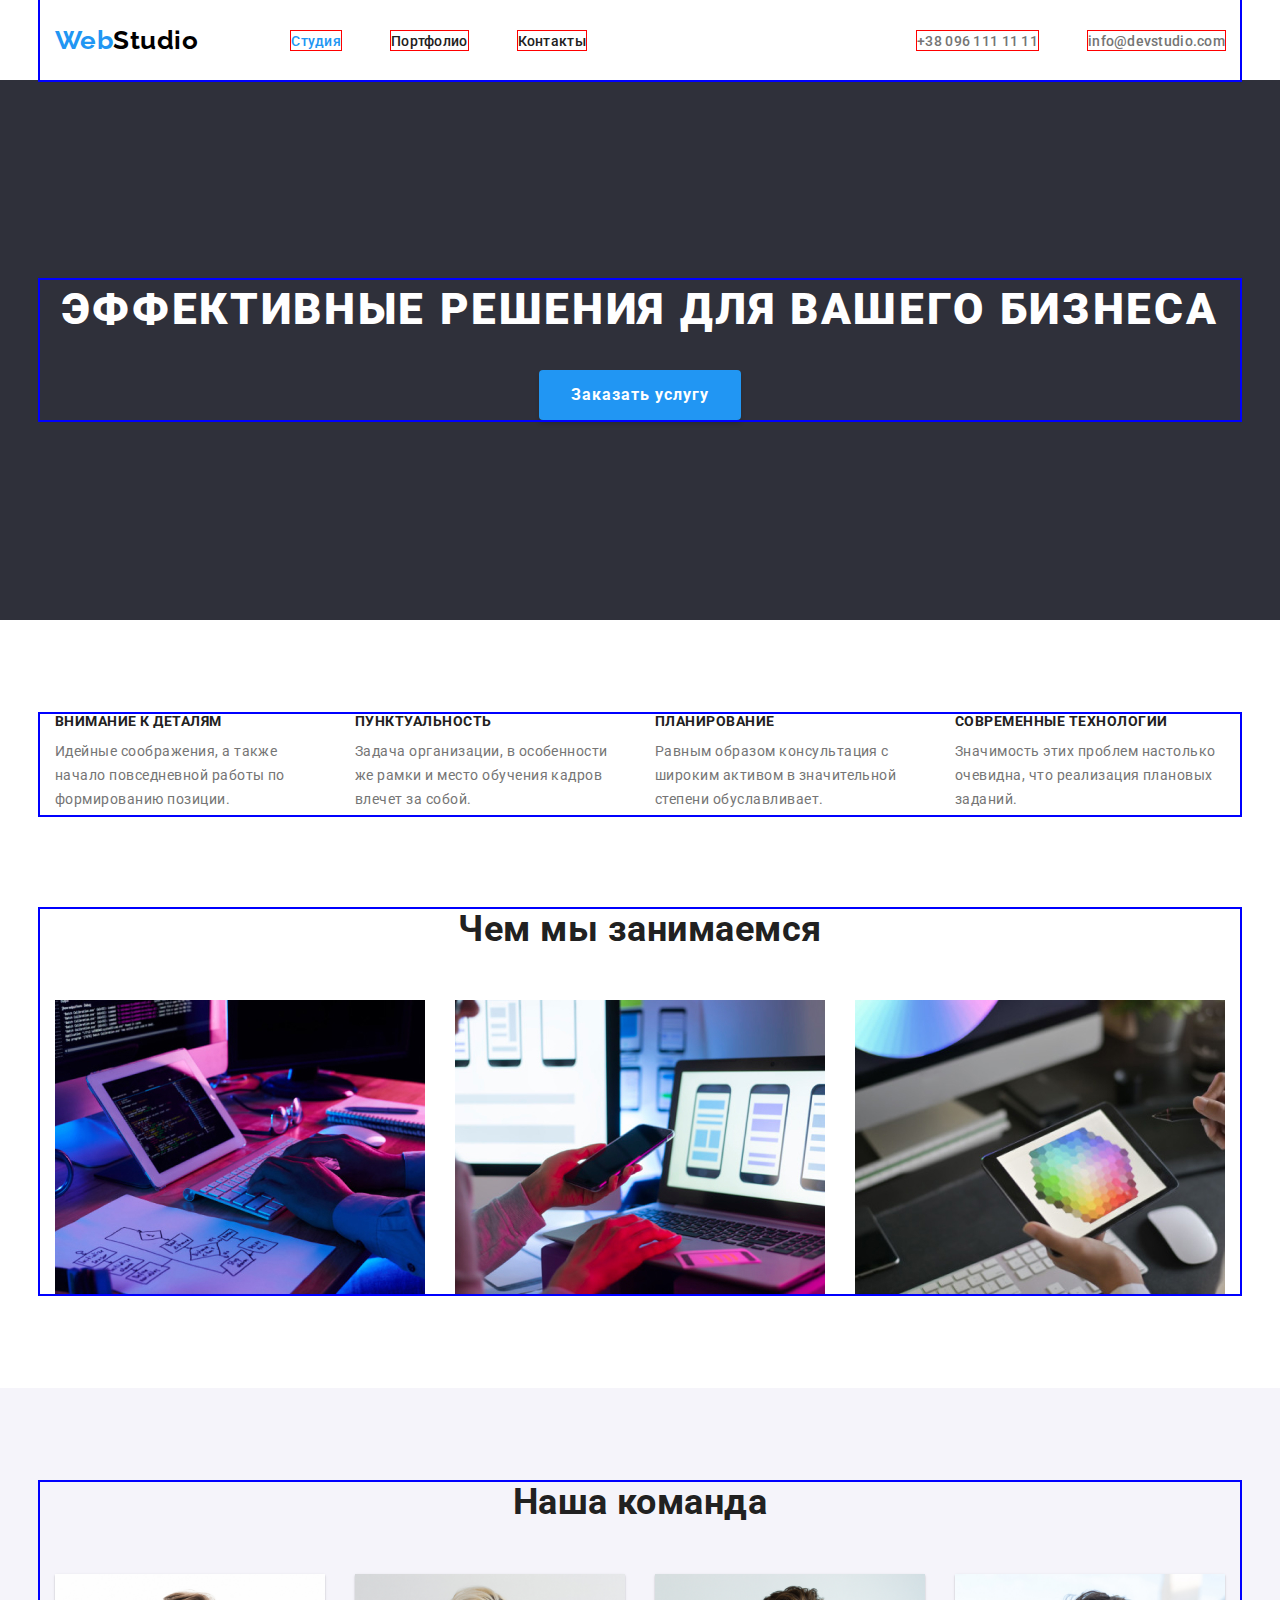
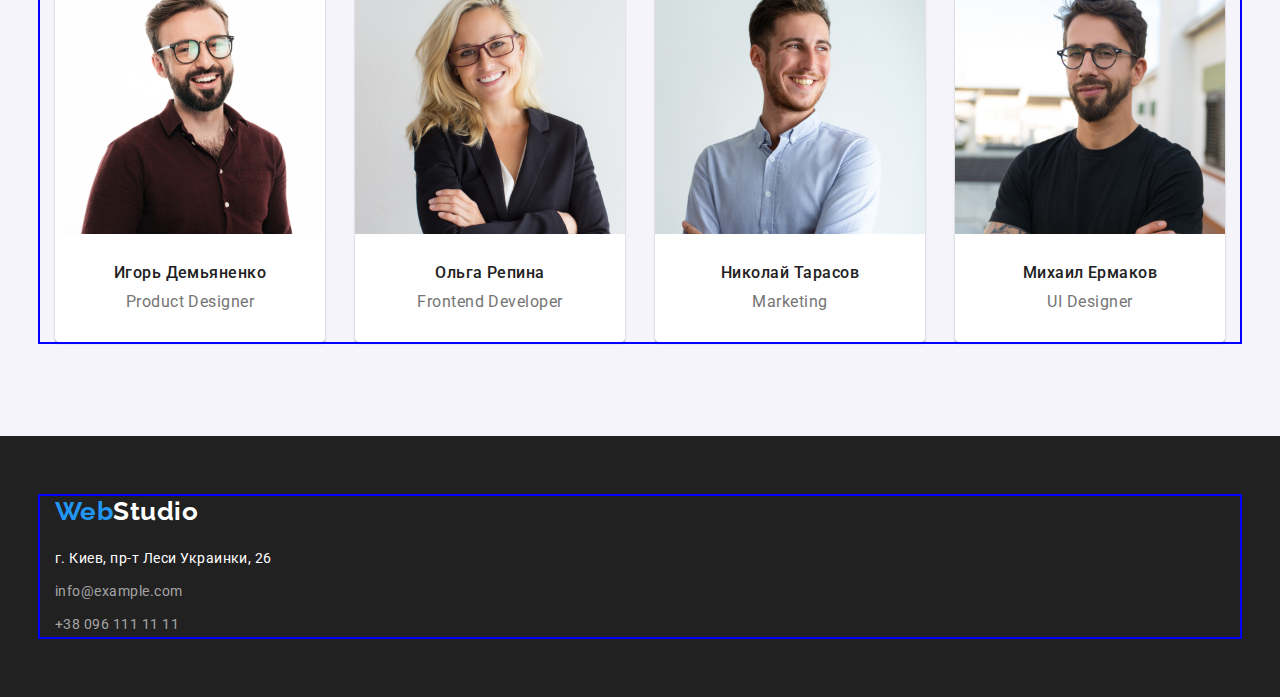
==== commit d3248323: "fixed padding's" ====
--- a/index.html
+++ b/index.html
@@ -103,8 +103,8 @@
             </div>
         </section>
     </main>
-    <footer class="footer-background"> <!--Подвал сайта-->
-        <div class="container footer">
+    <footer class="footer-background footer"> <!--Подвал сайта-->
+        <div class="container">
             <a href="./index.html" class="logo-footer link"><span class="logo-word">Web</span>Studio</a>
             <address>
                 <ul>
--- a/css/style.css
+++ b/css/style.css
@@ -351,6 +351,7 @@
 
 .portfolio-section {
   padding-top: 77px;
+  padding-bottom: 94px;
 }
 .project-card {
   display: flex;
@@ -393,8 +394,12 @@
 .footer-background {
   background-color: var(--main-text-color);
 }
-.footer-portfolio {
+/* .footer-portfolio {
   padding-top: 94px;
+} */
+.footer {
+  padding-top: 60px;
+  padding-bottom: 60px;
 }
 .footer-portfolio .footer {
   padding-top: 60px;
